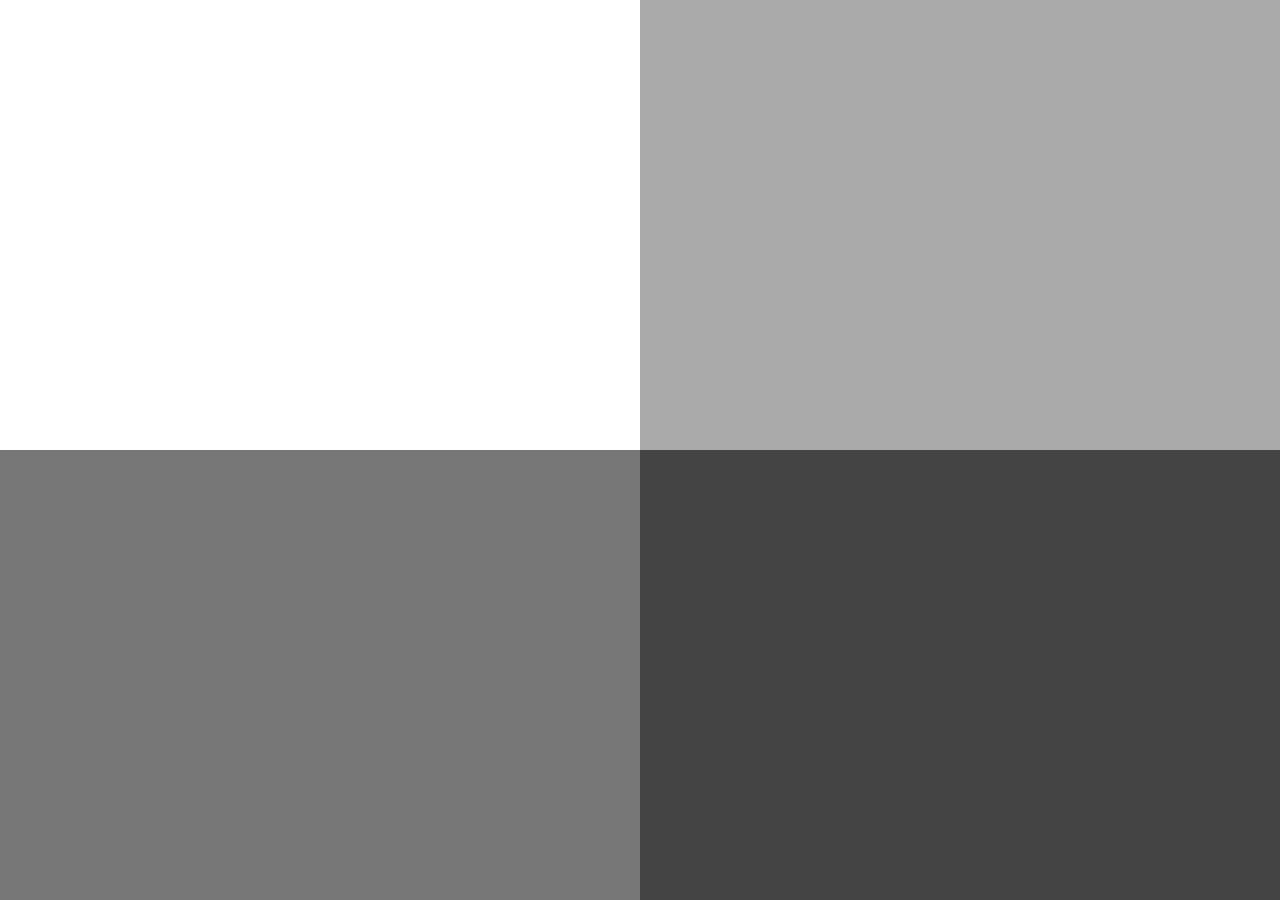
==== front_page.html @ 73c5b994 "Creation de la frontpage" ====
<!DOCTYPE html>
<html>
    <head>
        <title>FrontPAGE</title>
        <link rel="stylesheet" href="assets/stylesfront.css">
    </head>
        <header>

        </header>
  
    <body>
        <div id="japon">
        </div>
        <div id="tanzanie">
        </div>
        <div id="usa">
        </div>
        <div id="bali">
        </div>
    </body>

</html>
---- assets/stylesfront.css ----
html, body { 
    height: 100%; 
    padding: 0; 
    margin: 0; }

div { 
    width: 50%; 
    height: 50%; 
    float: left; }

#japon { 
    background-image: url("..\japon.jpeg"); }

    
#tanzanie { 
    background: #AAA; }

#usa { 
    background: #777; }

#bali { 
    background: #444; }
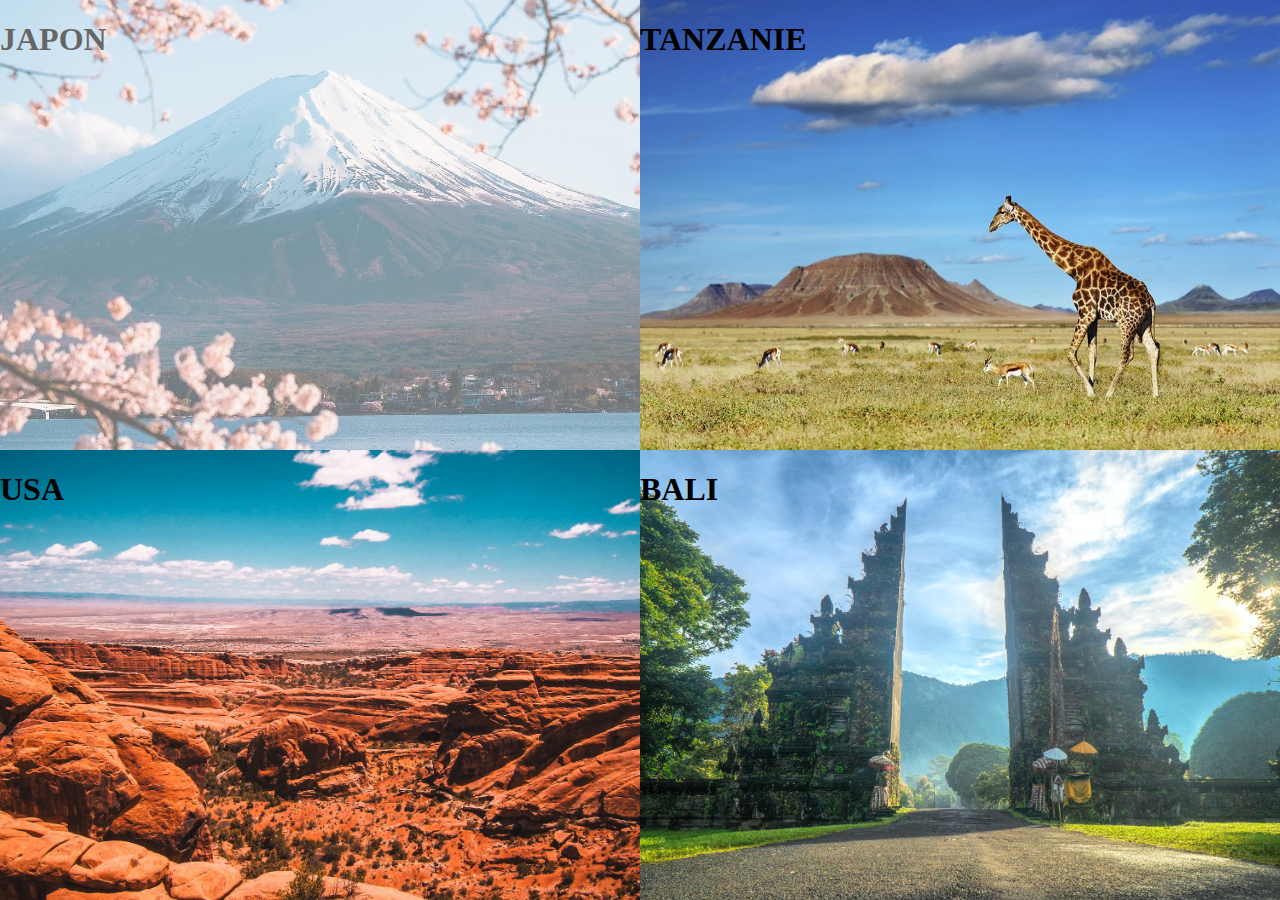
==== commit 2ddc6c54: "Ajout des H1 de chaque div + CSS;" ====
--- a/front_page.html
+++ b/front_page.html
@@ -10,12 +10,16 @@
   
     <body>
         <div id="japon">
+            <h1>JAPON</h1>
         </div>
         <div id="tanzanie">
+            <h1>TANZANIE</h1>
         </div>
         <div id="usa">
+            <H1>USA</H1>
         </div>
         <div id="bali">
+            <H1>BALI</H1>
         </div>
     </body>
 
--- a/assets/stylesfront.css
+++ b/assets/stylesfront.css
@@ -1,22 +1,54 @@
-html, body { 
-    height: 100%; 
-    padding: 0; 
-    margin: 0; }
+html,
+body {
+  height: 100%;
+  padding: 0;
+  margin: 0;
+}
 
-div { 
-    width: 50%; 
-    height: 50%; 
-    float: left; }
+div {
+  width: 50%;
+  height: 50%;
+  float: left;
+}
 
-#japon { 
-    background-image: url("..\japon.jpeg"); }
+#japon {
+  background-image: url(./japon.png);
+  background-position: center;
+  background-size: cover;
+}
+
+#japon:hover {
+  opacity: 60%;
+}
 
     
-#tanzanie { 
-    background: #AAA; }
 
-#usa { 
-    background: #777; }
+#tanzanie {
+  background-image: url(./tanzania.jpeg);
+  background-position: center;
+  background-size: cover;
+}
 
-#bali { 
-    background: #444; }+#tanzanie:hover {
+    opacity: 60%;
+  }
+
+#usa {
+  background-image: url(./usa.jpeg);
+  background-position: center;
+  background-size: cover;
+}
+
+#usa:hover {
+    opacity: 60%;
+  }
+
+#bali {
+  background-image: url(./bali.jpeg);
+  background-position: center;
+  background-size: cover;
+}
+
+#bali:hover {
+    opacity: 60%;
+  } 
